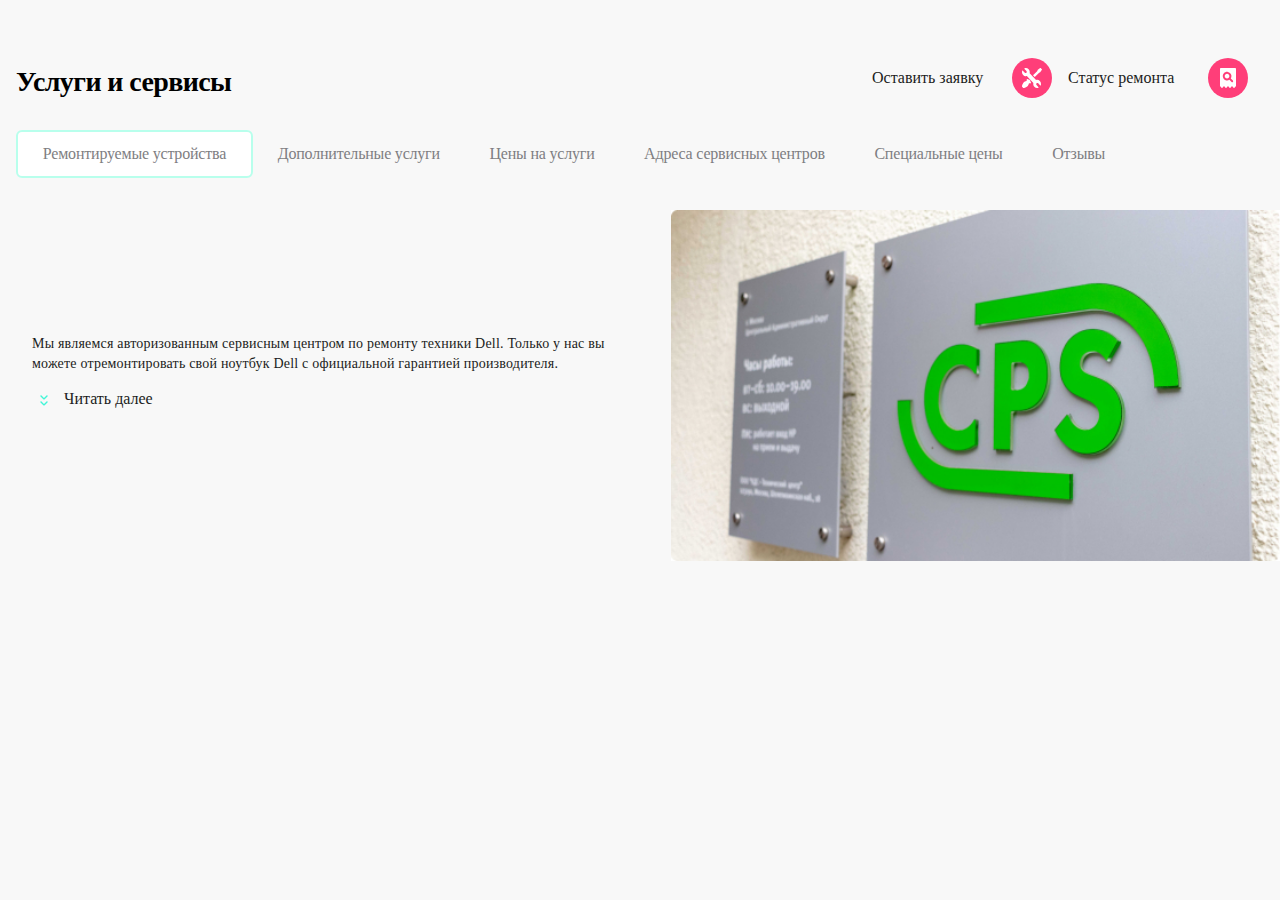
==== index.html @ 3a8fe631 "Add files via upload" ====
<!DOCTYPE html>
<html lang="ru">

  <head>
    <meta charset="UTF-8" />
    <meta http-equiv="X-UA-Compatible" content="IE=edge" />
    <meta name="viewport" content="width=device-width, initial-scale=1.0" />
    <link rel="stylesheet" href="css/style.css" />
    <title>Document</title>
  </head>

  <body>
    <!--Блок header-->
    <header class="header">
      <div class="menu-logo">
        <menu class="menu-logo__menu">
          <button class="menu-logo__button button"></button>
        </menu>
        <img class="logo__image" src="css/img/logo.svg">
      </div>
      <div class="right-part-header">
        <div class="call">
          <button class="call__button button--size-screen--medium button"></button>
        </div>
        <div class="chat">
          <button class="chat__button button--size-screen--medium button"></button>
        </div>
        <div class="profile">
          <button class="profile__button button--size-screen--medium button"></button>
        </div>
        <div class="repair header-repair">
          <button class="repair__button button"></button>
        </div>
        <div class="checkstatus">
          <button class="checkstatus__button button"></button>
        </div>
      </div>
    </header>

    <!--Блок main-->
    <main class="main">

      <div class="main-header">
        <h1 class="main-h1__h1">Услуги и сервисы</h1>

        <label class="main-header__label"
          for=".repair__button--size-screen--big">Оставить заявку</label>
        <div class="repair">

          <label><input type="button"
              class="repair__button button button--size-screen--big
              repair__button--size-screen--big">
          </div></label>

        <label class="main-header__label"
          for=".checkstatus__button--size-screen--big">Статус ремонта</label>
        <div class="checkstatus">

          <label><input type="button"
              class="checkstatus__button button button--size-screen--big
              checkstatus__button--size-screen--big"></label>
        </div>
      </div>

      <div class="slide-menu">

        <button class="slide-menu__button slide-menu__button_active button">
          Ремонтируемые устройства
        </button>
        <button class="slide-menu__button button">Дополнительные услуги</button>
        <button class="slide-menu__button button">Цены на услуги</button>
        <button class="slide-menu__button button">
          Адреса сервисных центров
        </button>
        <button class="slide-menu__button button">Специальные цены</button>
        <button class="slide-menu__button button">Отзывы</button>

      </div>
      <div class="content">
        <div class="content-all-text">
          <p class="content__text">
            Мы являемся авторизованным сервисным центром по ремонту техники
            Dell. Только у нас вы можете отремонтировать свой ноутбук Dell с
            официальной гарантией производителя.
          </p>
          <div class="content-details">
            <details>
              <summary class="content-details__summary">
                <svg class="content-details__marker" width="24" height="24"
                  viewBox="0 0 24 24" fill="none"
                  xmlns="http://www.w3.org/2000/svg">
                  <path fill-rule="evenodd" clip-rule="evenodd"
                    d="M14.5001 7.50008L12.0001 10.0001L9.50008 7.50008C9.22393
                    7.22393 8.77622 7.22393 8.50008 7.50008C8.22393 7.77622
                    8.22393 8.22393 8.50008 8.50008L11.293 11.293C11.6835
                    11.6835 12.3167 11.6835 12.7072 11.293L15.5001
                    8.50008C15.7762 8.22393 15.7762 7.77622 15.5001
                    7.50008C15.2239 7.22393 14.7762 7.22393 14.5001
                    7.50008ZM14.5001 13.5001L12.0001 16.0001L9.50008
                    13.5001C9.22393 13.2239 8.77622 13.2239 8.50008
                    13.5001C8.22393 13.7762 8.22393 14.2239 8.50008
                    14.5001L11.293 17.293C11.6835 17.6835 12.3167 17.6835
                    12.7072 17.293L15.5001 14.5001C15.7762 14.2239 15.7762
                    13.7762 15.5001 13.5001C15.2239 13.2239 14.7762 13.2239
                    14.5001 13.5001Z"
                    fill="#41F6D7" />
                  </svg>Читать далее</summary>
                <p class="content__text content__text-read-more">
                  Мы успешно работаем с 1992 года и заслужили репутацию
                  надежного
                  партнера, что подтверждает большое количество постоянных
                  клиентов.
                  Мы гордимся тем, что к нам обращаются по рекомендациям и, в
                  свою
                  очередь, советуют нас родным и близким.
                </p>
              </details>
            </div>
          </div>
          <div class="content-image">
            <img class="content-image__image" src="css/img/first-block-image.jpg"
              srcset="css/img/first-block-image-big.jpg 1119w"
              alt="Табличка с логотипом">

          </div>
        </main>

      </body>

    </html>
---- css/style.css ----
* {
  margin: 0;
  padding: 0;
  background-color: #f8f8f8;
}

@font-face {
  font-family: "TT Lakes";
  src: url("TTLakes-Regular.eot");
  src: local("TT Lakes Regular"), local("TTLakes-Regular"),
    url("TTLakes-Regular.eot?#iefix") format("embedded-opentype"),
    url("TTLakes-Regular.woff") format("woff"),
    url("TTLakes-Regular.ttf") format("truetype");
  font-weight: normal;
  font-style: normal;
}

@font-face {
  font-family: "TT Lakes";
  src: url("TTLakes-Medium.eot");
  src: local("TT Lakes Medium"), local("TTLakes-Medium"),
    url("TTLakes-Medium.eot?#iefix") format("embedded-opentype"),
    url("TTLakes-Medium.woff") format("woff"),
    url("TTLakes-Medium.ttf") format("truetype");
  font-weight: 500;
  font-style: normal;
}

@font-face {
  font-family: "TT Lakes";
  src: url("TTLakes-Bold.eot");
  src: local("TT Lakes Bold"), local("TTLakes-Bold"),
    url("TTLakes-Bold.eot?#iefix") format("embedded-opentype"),
    url("TTLakes-Bold.woff") format("woff"),
    url("TTLakes-Bold.ttf") format("truetype");
  font-weight: bold;
  font-style: normal;
}

.body {
  font-family: "TTLakes";
  font-size: 1rem;
}

.header {
  display: flex;
  flex-direction: row;
  align-items: center;
  position: relative;
  height: 88px;
  width: 100%;
  justify-content: space-between;
  flex-wrap: wrap;
  background-color: white;
  background-size: cover;
}

.menu-logo {
  display: flex;
  flex-direction: row;
  align-items: center;
  background-color: inherit;
}

.right-part-header {
  background-color: inherit;
}

.menu-logo>* {
  background-color: inherit;
}

.right-part-header>* {
  background-color: inherit;
}

.button {
  border-style: none;
  background-color: white;
}

.right-part-header {
  display: flex;
  flex-direction: row;
  align-items: center;
}

.logo__image {
  margin-left: 5vw;
  background-color: inherit;
}

.menu-logo__button {
  background-image: url("img/burger.svg");
  width: 40px;
  height: 40px;
  margin-left: 5vw;
  background-color: inherit;
}

.repair__button {
  background-image: url("img/repair.svg");
  width: 40px;
  height: 40px;
  margin-right: 16px;
  background-color: inherit;
}

.checkstatus__button {
  background-image: url("img/checkstatus.svg");
  width: 40px;
  height: 40px;
  margin-right: 2.5vw;
  background-color: inherit;
}

.call__button {
  background-image: url("img/call.svg");
  width: 40px;
  height: 40px;
  margin-right: 2.5vw;
  background-color: inherit;
}

.chat__button {
  background-image: url("img/chat.svg");
  width: 40px;
  height: 40px;
  margin-right: 2.5vw;
  background-color: inherit;
}

.profile__button {
  background-image: url("img/profile.svg");
  width: 40px;
  height: 40px;
  margin-right: 5vw;
  background-color: inherit;
}

.header::before {
  content: "";
  background: #eaeaea;

  top: 28px;
  bottom: 28px;
  width: 2px;
  height: 32px;
  display: block;
  position: absolute;
}

.header::after {
  content: "";
  background: #d9fff5;
  left: 0;
  right: 0;
  top: 87px;
  bottom: 0px;
  width: 100%;
  height: 1px;
  display: block;
  position: absolute;
}

.main {
  display: flex;
  flex-direction: column;
  width: 100%;
  position: relative;
  flex-wrap: wrap;
}

.main-header {
  width: 100%;
  display: flex;
  flex-direction: row;
  align-items: center;
}

.main-h1__h1 {
  font-family: "TTLakes";
  font-size: 1.75rem;
  font-weight: bold;
  letter-spacing: -0.6px;
  margin: 24px 16px 16px 16px;
  width: 100%;
}

.slide-menu {
  display: flex;
  flex-direction: row;
  align-items: center;
  flex-wrap: wrap;
  white-space: nowrap;
  width: 100%-16px;
  padding: 16px;
  position: relative;
}

.slide-menu__button {
  font-family: "TTLakes";
  font-weight: 500;
  font-size: 1rem;
  letter-spacing: -0.2px;
  color: #7e7e82;
  padding: 0.8rem 1.55rem 0.8rem 1.55rem;
  background-color: #f8f8f8;
  min-width: 100px;
}

.slide-menu__button_active {
  border-style: solid;
  border-color: #b8ffec;
  background-color: white;
  border-width: 2px;
  border-radius: 6px;
}

.content {
  position: relative;
  display: flex;
  flex-direction: row;
  width: 100%;
}

.content__text {
  font-family: "TTLakes";
  font-weight: normal;
  font-size: 14px;
  padding: 16px;
  padding-top: 0px;
  color: #1b1c21;
  letter-spacing: 0.2px;
  justify-content: space-between;
  line-height: 20px;
}

.content-image {
  padding-top: 16px;
}

.content-details__summary::marker {
  display: none;
}

.content-details__summary:first-of-type {
  display: block;
}

.content-details__summary {
  font-family: "TTLakes";
  color: #1b1c21;
  font-weight: 500;
  padding-left: 48px;
  font-size: 1rem;
  padding-bottom: 16px;
  cursor: default;

  position: relative;
}

.content-details__marker {
  position: absolute;
  left: 16px;
  top: -2px;
}

.main-h1::before {
  content: url("img/highlight.svg");
  position: absolute;
  top: 20px;
}

.content-all-text {
  max-width: 100%;
  padding: 16px;
  align-self: center;
}

.repair {
  position: relative;
}

.button--size-screen--big {
  display: none;
}

.main-header__label {
  min-width: 140px;
  font-family: "TTLakes";
  color: #1b1c21;
  font-weight: 500;
  font-size: 1rem;
  cursor: default;
  align-content: space-between;
  position: relative;
}

@media (min-width: 280px) and (max-width: 768px) {
  label {
    display: none;
  }

  .content-image__image {
    width: 100%;
  }

  .header::before {
    left: 59vw;
  }

  .slide-menu {
    width: 100%;
    height: 40px;
    overflow-x: scroll;
    overflow-y: hidden;
    text-overflow: clip;
  }

  .content {
    flex-direction: column;
  }

  .content-all-text {
    max-width: 100%;

    align-self: center;
  }

  .button--size-screen--medium {
    display: none;
  }
}

@media (min-width: 767px) and (max-width: 1119px) {
  .header::before {
    left: calc(56px + 6vw);
  }

  .header-repair::before {
    content: "";
    background: #eaeaea;
    top: 4px;
    bottom: 4px;
    width: 2px;
    height: 32px;
    right: calc(56px + 2.5vw);
    display: block;
    position: absolute;
  }

  .main-header__label {
    display: none;
  }

  .content-image__image {
    max-width: 532px;
    margin-right: 5vw;
  }

  .slide-menu {
    width: 100%;
    height: 40px;
    max-width: 1119px;
    overflow-x: scroll;
    overflow-y: hidden;
    text-overflow: clip;
  }
}

@media (min-width: 1120px) {
  .header {
    display: none;
  }

  .main {
    margin-top: 42px;
  }

  .button--size-screen--big {
    display: block !important;
  }
}
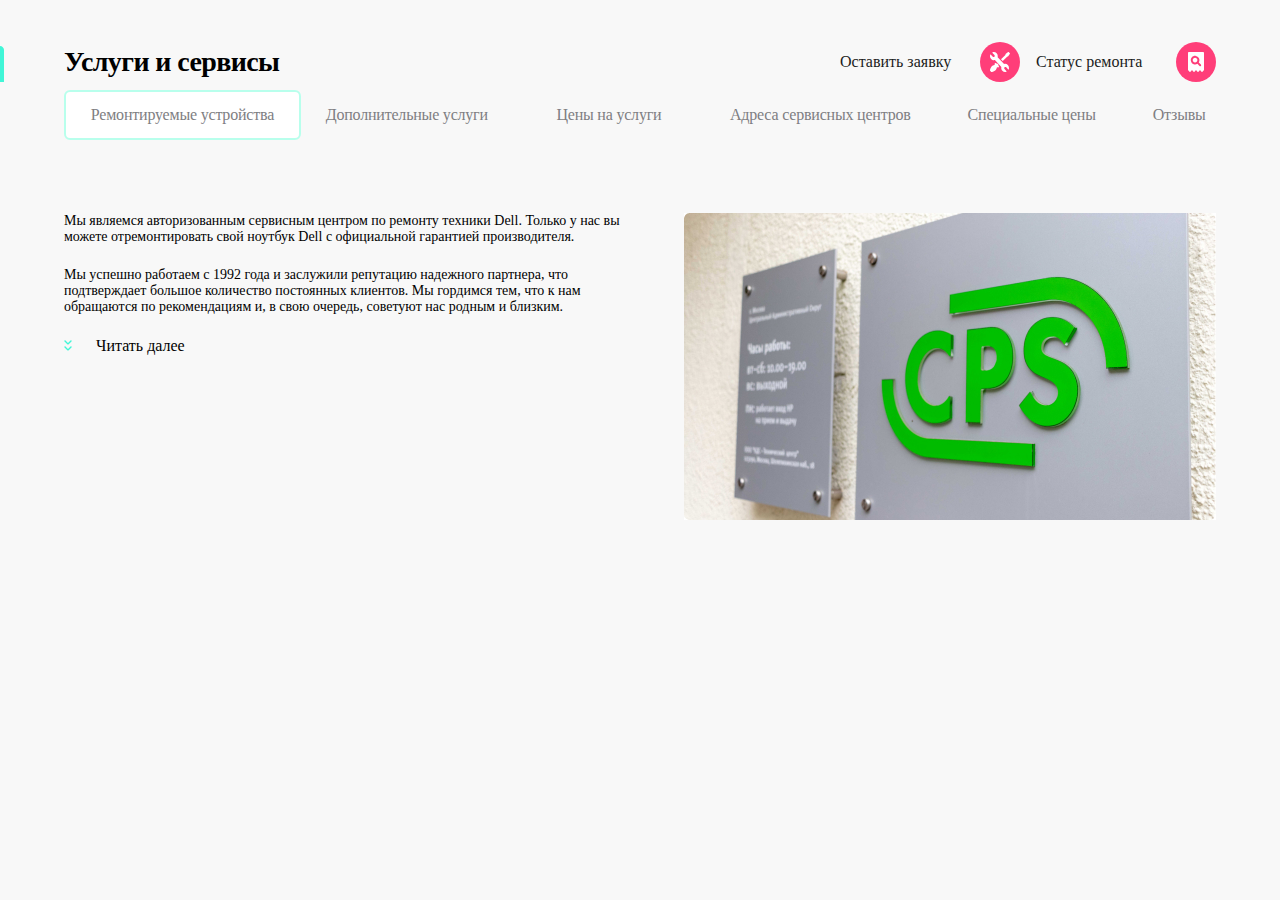
==== commit e9c9a394: "changed" ====
--- a/index.html
+++ b/index.html
@@ -1,6 +1,5 @@
 <!DOCTYPE html>
 <html lang="ru">
-
   <head>
     <meta charset="UTF-8" />
     <meta http-equiv="X-UA-Compatible" content="IE=edge" />
@@ -16,17 +15,23 @@
         <menu class="menu-logo__menu">
           <button class="menu-logo__button button"></button>
         </menu>
-        <img class="logo__image" src="css/img/logo.svg">
+        <img class="logo__image" src="css/img/logo.svg" />
       </div>
       <div class="right-part-header">
         <div class="call">
-          <button class="call__button button--size-screen--medium button"></button>
+          <button
+            class="call__button button--size-screen--medium button"
+          ></button>
         </div>
         <div class="chat">
-          <button class="chat__button button--size-screen--medium button"></button>
+          <button
+            class="chat__button button--size-screen--medium button"
+          ></button>
         </div>
         <div class="profile">
-          <button class="profile__button button--size-screen--medium button"></button>
+          <button
+            class="profile__button button--size-screen--medium button"
+          ></button>
         </div>
         <div class="repair header-repair">
           <button class="repair__button button"></button>
@@ -39,31 +44,38 @@
 
     <!--Блок main-->
     <main class="main">
-
       <div class="main-header">
         <h1 class="main-h1__h1">Услуги и сервисы</h1>
 
-        <label class="main-header__label"
-          for=".repair__button--size-screen--big">Оставить заявку</label>
+        <label
+          class="main-header__label"
+          for=".repair__button--size-screen--big"
+          >Оставить заявку</label
+        >
         <div class="repair">
+          <label
+            ><input
+              type="button"
+              class="repair__button button button--size-screen--big repair__button--size-screen--big"
+            />
+          </label>
+        </div>
 
-          <label><input type="button"
-              class="repair__button button button--size-screen--big
-              repair__button--size-screen--big">
-          </div></label>
-
-        <label class="main-header__label"
-          for=".checkstatus__button--size-screen--big">Статус ремонта</label>
+        <label
+          class="main-header__label"
+          for=".checkstatus__button--size-screen--big"
+          >Статус ремонта</label
+        >
         <div class="checkstatus">
-
-          <label><input type="button"
-              class="checkstatus__button button button--size-screen--big
-              checkstatus__button--size-screen--big"></label>
+          <label
+            ><input
+              type="button"
+              class="checkstatus__button button button--size-screen--big checkstatus__button--size-screen--big"
+          /></label>
         </div>
       </div>
-
+      
       <div class="slide-menu">
-
         <button class="slide-menu__button slide-menu__button_active button">
           Ремонтируемые устройства
         </button>
@@ -74,57 +86,37 @@
         </button>
         <button class="slide-menu__button button">Специальные цены</button>
         <button class="slide-menu__button button">Отзывы</button>
-
       </div>
       <div class="content">
-        <div class="content-all-text">
-          <p class="content__text">
+        <div class="content-text">
+          <p class="content-text__text">
             Мы являемся авторизованным сервисным центром по ремонту техники
             Dell. Только у нас вы можете отремонтировать свой ноутбук Dell с
             официальной гарантией производителя.
           </p>
-          <div class="content-details">
-            <details>
-              <summary class="content-details__summary">
-                <svg class="content-details__marker" width="24" height="24"
-                  viewBox="0 0 24 24" fill="none"
-                  xmlns="http://www.w3.org/2000/svg">
-                  <path fill-rule="evenodd" clip-rule="evenodd"
-                    d="M14.5001 7.50008L12.0001 10.0001L9.50008 7.50008C9.22393
-                    7.22393 8.77622 7.22393 8.50008 7.50008C8.22393 7.77622
-                    8.22393 8.22393 8.50008 8.50008L11.293 11.293C11.6835
-                    11.6835 12.3167 11.6835 12.7072 11.293L15.5001
-                    8.50008C15.7762 8.22393 15.7762 7.77622 15.5001
-                    7.50008C15.2239 7.22393 14.7762 7.22393 14.5001
-                    7.50008ZM14.5001 13.5001L12.0001 16.0001L9.50008
-                    13.5001C9.22393 13.2239 8.77622 13.2239 8.50008
-                    13.5001C8.22393 13.7762 8.22393 14.2239 8.50008
-                    14.5001L11.293 17.293C11.6835 17.6835 12.3167 17.6835
-                    12.7072 17.293L15.5001 14.5001C15.7762 14.2239 15.7762
-                    13.7762 15.5001 13.5001C15.2239 13.2239 14.7762 13.2239
-                    14.5001 13.5001Z"
-                    fill="#41F6D7" />
-                  </svg>Читать далее</summary>
-                <p class="content__text content__text-read-more">
-                  Мы успешно работаем с 1992 года и заслужили репутацию
-                  надежного
-                  партнера, что подтверждает большое количество постоянных
-                  клиентов.
-                  Мы гордимся тем, что к нам обращаются по рекомендациям и, в
-                  свою
-                  очередь, советуют нас родным и близким.
-                </p>
-              </details>
-            </div>
+          <p class="content-text__text">
+            <span class="content-text__text--size-screen--medium"
+              >Мы успешно работаем с 1992 года и заслужили репутацию надежного
+              партнера</span
+            ><span class="content__text--size-screen--big"
+              >, что подтверждает большое количество постоянных клиентов. Мы
+              гордимся тем, что к нам обращаются по рекомендациям и, в свою
+              очередь, советуют нас родным и близким.
+            </span>
+          </p>
+          <div class="read-more">
+            <button class="read-more__button button">Читать далее</button>
           </div>
-          <div class="content-image">
-            <img class="content-image__image" src="css/img/first-block-image.jpg"
-              srcset="css/img/first-block-image-big.jpg 1119w"
-              alt="Табличка с логотипом">
-
-          </div>
-        </main>
-
-      </body>
-
-    </html>+        </div>
+        <div class="content-image">
+          <img
+            class="content-image__image"
+            src="css/img/first-block-image.jpg"
+            srcset="css/img/first-block-image-big.jpg 1119w"
+            alt="Табличка с логотипом"
+          />
+        </div>
+      </div>
+    </main>
+  </body>
+</html>
--- a/css/style.css
+++ b/css/style.css
@@ -110,7 +110,7 @@
   background-image: url("img/checkstatus.svg");
   width: 40px;
   height: 40px;
-  margin-right: 2.5vw;
+  margin-right: 5vw;
   background-color: inherit;
 }
 
@@ -183,19 +183,22 @@
   font-size: 1.75rem;
   font-weight: bold;
   letter-spacing: -0.6px;
-  margin: 24px 16px 16px 16px;
+  margin-top: 5vw;
+  margin-left: 5vw;
   width: 100%;
 }
 
 .slide-menu {
   display: flex;
   flex-direction: row;
-  align-items: center;
-  flex-wrap: wrap;
+  flex-wrap: nowrap;
   white-space: nowrap;
-  width: 100%-16px;
-  padding: 16px;
-  position: relative;
+  width: 100%;
+  padding: 5vw;
+  position: relative;
+  width: 1060px;
+  height: 40px;
+
 }
 
 .slide-menu__button {
@@ -204,9 +207,9 @@
   font-size: 1rem;
   letter-spacing: -0.2px;
   color: #7e7e82;
-  padding: 0.8rem 1.55rem 0.8rem 1.55rem;
+  padding: 0 1.55rem 0 1.55rem;
   background-color: #f8f8f8;
-  min-width: 100px;
+
 }
 
 .slide-menu__button_active {
@@ -232,13 +235,11 @@
   padding-top: 0px;
   color: #1b1c21;
   letter-spacing: 0.2px;
-  justify-content: space-between;
+  justify-content: flex-start;
   line-height: 20px;
 }
 
-.content-image {
-  padding-top: 16px;
-}
+
 
 .content-details__summary::marker {
   display: none;
@@ -266,17 +267,15 @@
   top: -2px;
 }
 
-.main-h1::before {
+.main-h1__h1::before {
   content: url("img/highlight.svg");
   position: absolute;
-  top: 20px;
-}
-
-.content-all-text {
-  max-width: 100%;
-  padding: 16px;
-  align-self: center;
-}
+  left: 0;
+
+
+}
+
+
 
 .repair {
   position: relative;
@@ -297,7 +296,52 @@
   position: relative;
 }
 
+.read-more__button::before {
+  content: url("img/icon.svg");
+  position: absolute;
+  left: 5vw;
+
+}
+
+.read-more {
+  position: relative;
+}
+
+.read-more__button {
+  position: relative;
+  font-weight: 500;
+  padding: 0 0 5vw 7.5vw;
+  font-family: "TTLikes";
+  font-size: 1rem;
+  background-color: #f8f8f8;
+}
+
+.content-text__text {
+  max-width: 100%;
+  padding: 0 3.2vw 1.7vw 5vw;
+  align-self: center;
+  font-size: 14px;
+}
+
+.content-text {
+  position: relative;
+  display: flex;
+  flex-direction: column;
+  justify-content: flex-start;
+}
+
+
+
 @media (min-width: 280px) and (max-width: 768px) {
+  .content-text__text--size-screen--medium {
+    display: none;
+
+  }
+
+  .content__text--size-screen--big {
+    display: none;
+  }
+
   label {
     display: none;
   }
@@ -311,29 +355,36 @@
   }
 
   .slide-menu {
-    width: 100%;
+    width: calc(100% - 10vw);
     height: 40px;
-    overflow-x: scroll;
-    overflow-y: hidden;
-    text-overflow: clip;
+    flex-wrap: nowrap;
+    overflow: hidden;
   }
 
   .content {
     flex-direction: column;
-  }
-
-  .content-all-text {
-    max-width: 100%;
-
-    align-self: center;
+
+  }
+
+  .slide-menu__button {
+    width: auto;
+    min-width: 240px;
   }
 
   .button--size-screen--medium {
     display: none;
   }
+
+  .read-more__button {
+    padding-left: 10vw;
+  }
 }
 
 @media (min-width: 767px) and (max-width: 1119px) {
+  .content__text--size-screen--big {
+    display: none;
+  }
+
   .header::before {
     left: calc(56px + 6vw);
   }
@@ -360,13 +411,12 @@
   }
 
   .slide-menu {
-    width: 100%;
+    width: calc(100% - 10vw);
     height: 40px;
-    max-width: 1119px;
-    overflow-x: scroll;
-    overflow-y: hidden;
-    text-overflow: clip;
-  }
+    flex-wrap: nowrap;
+    overflow: hidden;
+  }
+
 }
 
 @media (min-width: 1120px) {
@@ -379,6 +429,36 @@
   }
 
   .button--size-screen--big {
-    display: block !important;
+    display: block;
+  }
+
+  .content-image__image {
+    max-width: 532px;
+    margin-right: 5vw;
+  }
+
+  .slide-menu {
+    display: flex;
+    width: 94%;
+    flex-wrap: wrap;
+    padding-top: 8px;
+  }
+
+  .content-text, .content-image {
+    padding-top: 1.5vw;
+  }
+
+  .main-h1__h1 {
+    margin-top: 0;
+  }
+
+  .slide-menu__button {
+    padding-top: 14px;
+    padding-bottom: 14px;
+    min-width: 16%;
+  }
+
+  .slide-menu__button:last-child {
+    min-width: 50px;
   }
 }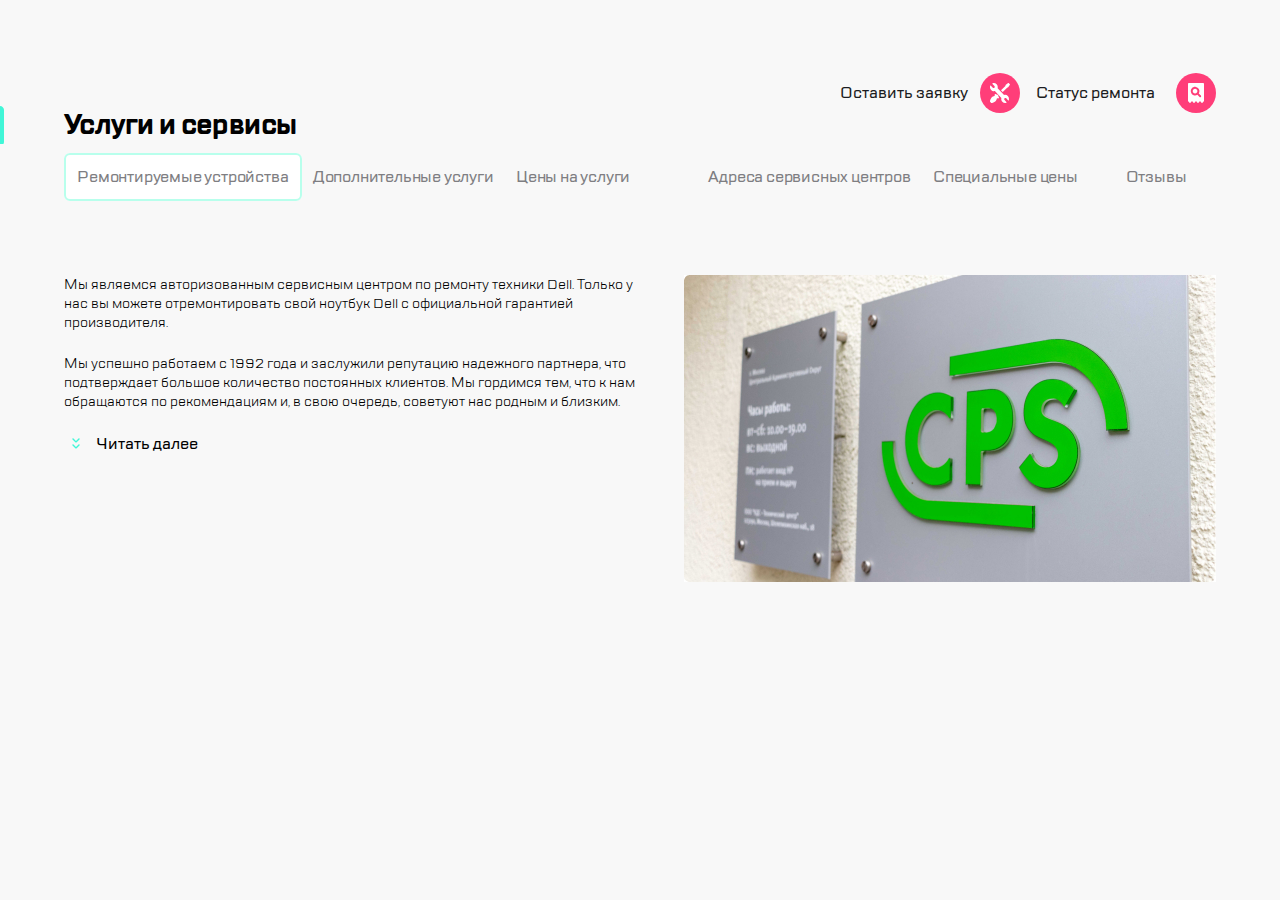
==== commit f8c2b6ed: "Отредактировала 1.3 и 1.4" ====
--- a/index.html
+++ b/index.html
@@ -12,32 +12,34 @@
     <!--Блок header-->
     <header class="header">
       <div class="menu-logo">
-        <menu class="menu-logo__menu">
-          <button class="menu-logo__button button"></button>
+        <menu class="menu">
+          <button class="menu__button button button--menu"></button>
         </menu>
-        <img class="logo__image" src="css/img/logo.svg" />
+        <img class="logo" src="css/img/logo.svg" />
       </div>
       <div class="right-part-header">
         <div class="call">
           <button
-            class="call__button button--size-screen--medium button"
+            class="call__button button button--call button--size-screen--medium"
           ></button>
         </div>
         <div class="chat">
           <button
-            class="chat__button button--size-screen--medium button"
+            class="chat__button button button--chat button--size-screen--medium"
           ></button>
         </div>
         <div class="profile">
           <button
-            class="profile__button button--size-screen--medium button"
+            class="profile__button button button--size-screen--medium button--profile"
           ></button>
         </div>
         <div class="repair header-repair">
-          <button class="repair__button button"></button>
+          <button class="repair__button button button--repair"></button>
         </div>
         <div class="checkstatus">
-          <button class="checkstatus__button button"></button>
+          <button
+            class="checkstatus__button button button--checkstatus"
+          ></button>
         </div>
       </div>
     </header>
@@ -45,7 +47,7 @@
     <!--Блок main-->
     <main class="main">
       <div class="main-header">
-        <h1 class="main-h1__h1">Услуги и сервисы</h1>
+        <h1 class="main-header__h1">Услуги и сервисы</h1>
 
         <label
           class="main-header__label"
@@ -56,7 +58,7 @@
           <label
             ><input
               type="button"
-              class="repair__button button button--size-screen--big repair__button--size-screen--big"
+              class="repair__button button--repair button button--size-screen--big repair__button--size-screen--big"
             />
           </label>
         </div>
@@ -70,23 +72,34 @@
           <label
             ><input
               type="button"
-              class="checkstatus__button button button--size-screen--big checkstatus__button--size-screen--big"
+              class="checkstatus__button button button--checkstatus button--size-screen--big checkstatus__button--size-screen--big"
           /></label>
         </div>
       </div>
-      
-      <div class="slide-menu">
-        <button class="slide-menu__button slide-menu__button_active button">
-          Ремонтируемые устройства
-        </button>
-        <button class="slide-menu__button button">Дополнительные услуги</button>
-        <button class="slide-menu__button button">Цены на услуги</button>
-        <button class="slide-menu__button button">
-          Адреса сервисных центров
-        </button>
-        <button class="slide-menu__button button">Специальные цены</button>
-        <button class="slide-menu__button button">Отзывы</button>
-      </div>
+      <!--Навигация-->
+      <nav>
+        <ul class="slide-menu">
+          <li class="slide-menu__button slide-menu__button--active button">
+            <a href="#">Ремонтируемые устройства</a>
+          </li>
+          <li class="slide-menu__button button">
+            <a href="#">Дополнительные услуги</a>
+          </li>
+          <li class="slide-menu__button button">
+            <a href="#">Цены на услуги</a>
+          </li>
+          <li class="slide-menu__button button">
+            <a href="#"> Адреса сервисных центров</a>
+          </li>
+          <li class="slide-menu__button button">
+            <a href="#">Специальные цены</a>
+          </li>
+          <li class="slide-menu__button button">
+            <a href="#">Отзывы</a>
+          </li>
+        </ul>
+      </nav>
+
       <div class="content">
         <div class="content-text">
           <p class="content-text__text">
--- a/css/style.css
+++ b/css/style.css
@@ -1,464 +1,417 @@
-* {
-  margin: 0;
-  padding: 0;
-  background-color: #f8f8f8;
-}
-
-@font-face {
-  font-family: "TT Lakes";
-  src: url("TTLakes-Regular.eot");
-  src: local("TT Lakes Regular"), local("TTLakes-Regular"),
-    url("TTLakes-Regular.eot?#iefix") format("embedded-opentype"),
-    url("TTLakes-Regular.woff") format("woff"),
-    url("TTLakes-Regular.ttf") format("truetype");
-  font-weight: normal;
-  font-style: normal;
-}
-
-@font-face {
-  font-family: "TT Lakes";
-  src: url("TTLakes-Medium.eot");
-  src: local("TT Lakes Medium"), local("TTLakes-Medium"),
-    url("TTLakes-Medium.eot?#iefix") format("embedded-opentype"),
-    url("TTLakes-Medium.woff") format("woff"),
-    url("TTLakes-Medium.ttf") format("truetype");
-  font-weight: 500;
-  font-style: normal;
-}
-
-@font-face {
-  font-family: "TT Lakes";
-  src: url("TTLakes-Bold.eot");
-  src: local("TT Lakes Bold"), local("TTLakes-Bold"),
-    url("TTLakes-Bold.eot?#iefix") format("embedded-opentype"),
-    url("TTLakes-Bold.woff") format("woff"),
-    url("TTLakes-Bold.ttf") format("truetype");
-  font-weight: bold;
-  font-style: normal;
-}
-
-.body {
-  font-family: "TTLakes";
-  font-size: 1rem;
-}
-
-.header {
-  display: flex;
-  flex-direction: row;
-  align-items: center;
-  position: relative;
-  height: 88px;
-  width: 100%;
-  justify-content: space-between;
-  flex-wrap: wrap;
-  background-color: white;
-  background-size: cover;
-}
-
-.menu-logo {
-  display: flex;
-  flex-direction: row;
-  align-items: center;
-  background-color: inherit;
-}
-
-.right-part-header {
-  background-color: inherit;
-}
-
-.menu-logo>* {
-  background-color: inherit;
-}
-
-.right-part-header>* {
-  background-color: inherit;
-}
-
-.button {
-  border-style: none;
-  background-color: white;
-}
-
-.right-part-header {
-  display: flex;
-  flex-direction: row;
-  align-items: center;
-}
-
-.logo__image {
-  margin-left: 5vw;
-  background-color: inherit;
-}
-
-.menu-logo__button {
-  background-image: url("img/burger.svg");
-  width: 40px;
-  height: 40px;
-  margin-left: 5vw;
-  background-color: inherit;
-}
-
-.repair__button {
-  background-image: url("img/repair.svg");
-  width: 40px;
-  height: 40px;
-  margin-right: 16px;
-  background-color: inherit;
-}
-
-.checkstatus__button {
-  background-image: url("img/checkstatus.svg");
-  width: 40px;
-  height: 40px;
-  margin-right: 5vw;
-  background-color: inherit;
-}
-
-.call__button {
-  background-image: url("img/call.svg");
-  width: 40px;
-  height: 40px;
-  margin-right: 2.5vw;
-  background-color: inherit;
-}
-
-.chat__button {
-  background-image: url("img/chat.svg");
-  width: 40px;
-  height: 40px;
-  margin-right: 2.5vw;
-  background-color: inherit;
-}
-
-.profile__button {
-  background-image: url("img/profile.svg");
-  width: 40px;
-  height: 40px;
-  margin-right: 5vw;
-  background-color: inherit;
-}
-
-.header::before {
-  content: "";
-  background: #eaeaea;
-
-  top: 28px;
-  bottom: 28px;
-  width: 2px;
-  height: 32px;
-  display: block;
-  position: absolute;
-}
-
-.header::after {
-  content: "";
-  background: #d9fff5;
-  left: 0;
-  right: 0;
-  top: 87px;
-  bottom: 0px;
-  width: 100%;
-  height: 1px;
-  display: block;
-  position: absolute;
-}
-
-.main {
-  display: flex;
-  flex-direction: column;
-  width: 100%;
-  position: relative;
-  flex-wrap: wrap;
-}
-
-.main-header {
-  width: 100%;
-  display: flex;
-  flex-direction: row;
-  align-items: center;
-}
-
-.main-h1__h1 {
-  font-family: "TTLakes";
-  font-size: 1.75rem;
-  font-weight: bold;
-  letter-spacing: -0.6px;
-  margin-top: 5vw;
-  margin-left: 5vw;
-  width: 100%;
-}
-
-.slide-menu {
-  display: flex;
-  flex-direction: row;
-  flex-wrap: nowrap;
-  white-space: nowrap;
-  width: 100%;
-  padding: 5vw;
-  position: relative;
-  width: 1060px;
-  height: 40px;
-
-}
-
-.slide-menu__button {
-  font-family: "TTLakes";
-  font-weight: 500;
-  font-size: 1rem;
-  letter-spacing: -0.2px;
-  color: #7e7e82;
-  padding: 0 1.55rem 0 1.55rem;
-  background-color: #f8f8f8;
-
-}
-
-.slide-menu__button_active {
-  border-style: solid;
-  border-color: #b8ffec;
-  background-color: white;
-  border-width: 2px;
-  border-radius: 6px;
-}
-
-.content {
-  position: relative;
-  display: flex;
-  flex-direction: row;
-  width: 100%;
-}
-
-.content__text {
-  font-family: "TTLakes";
-  font-weight: normal;
-  font-size: 14px;
-  padding: 16px;
-  padding-top: 0px;
-  color: #1b1c21;
-  letter-spacing: 0.2px;
-  justify-content: flex-start;
-  line-height: 20px;
-}
-
-
-
-.content-details__summary::marker {
-  display: none;
-}
-
-.content-details__summary:first-of-type {
-  display: block;
-}
-
-.content-details__summary {
-  font-family: "TTLakes";
-  color: #1b1c21;
-  font-weight: 500;
-  padding-left: 48px;
-  font-size: 1rem;
-  padding-bottom: 16px;
-  cursor: default;
-
-  position: relative;
-}
-
-.content-details__marker {
-  position: absolute;
-  left: 16px;
-  top: -2px;
-}
-
-.main-h1__h1::before {
-  content: url("img/highlight.svg");
-  position: absolute;
-  left: 0;
-
-
-}
-
-
-
-.repair {
-  position: relative;
-}
-
-.button--size-screen--big {
-  display: none;
-}
-
-.main-header__label {
-  min-width: 140px;
-  font-family: "TTLakes";
-  color: #1b1c21;
-  font-weight: 500;
-  font-size: 1rem;
-  cursor: default;
-  align-content: space-between;
-  position: relative;
-}
-
-.read-more__button::before {
-  content: url("img/icon.svg");
-  position: absolute;
-  left: 5vw;
-
-}
-
-.read-more {
-  position: relative;
-}
-
-.read-more__button {
-  position: relative;
-  font-weight: 500;
-  padding: 0 0 5vw 7.5vw;
-  font-family: "TTLikes";
-  font-size: 1rem;
-  background-color: #f8f8f8;
-}
-
-.content-text__text {
-  max-width: 100%;
-  padding: 0 3.2vw 1.7vw 5vw;
-  align-self: center;
-  font-size: 14px;
-}
-
-.content-text {
-  position: relative;
-  display: flex;
-  flex-direction: column;
-  justify-content: flex-start;
-}
-
-
-
-@media (min-width: 280px) and (max-width: 768px) {
-  .content-text__text--size-screen--medium {
-    display: none;
-
-  }
-
-  .content__text--size-screen--big {
-    display: none;
-  }
-
-  label {
-    display: none;
-  }
-
-  .content-image__image {
-    width: 100%;
-  }
-
-  .header::before {
-    left: 59vw;
-  }
-
-  .slide-menu {
-    width: calc(100% - 10vw);
-    height: 40px;
-    flex-wrap: nowrap;
-    overflow: hidden;
-  }
-
-  .content {
-    flex-direction: column;
-
-  }
-
-  .slide-menu__button {
-    width: auto;
-    min-width: 240px;
-  }
-
-  .button--size-screen--medium {
-    display: none;
-  }
-
-  .read-more__button {
-    padding-left: 10vw;
-  }
-}
-
-@media (min-width: 767px) and (max-width: 1119px) {
-  .content__text--size-screen--big {
-    display: none;
-  }
-
-  .header::before {
-    left: calc(56px + 6vw);
-  }
-
-  .header-repair::before {
-    content: "";
-    background: #eaeaea;
-    top: 4px;
-    bottom: 4px;
-    width: 2px;
-    height: 32px;
-    right: calc(56px + 2.5vw);
-    display: block;
-    position: absolute;
-  }
-
-  .main-header__label {
-    display: none;
-  }
-
-  .content-image__image {
-    max-width: 532px;
-    margin-right: 5vw;
-  }
-
-  .slide-menu {
-    width: calc(100% - 10vw);
-    height: 40px;
-    flex-wrap: nowrap;
-    overflow: hidden;
-  }
-
-}
-
-@media (min-width: 1120px) {
-  .header {
-    display: none;
-  }
-
-  .main {
-    margin-top: 42px;
-  }
-
-  .button--size-screen--big {
-    display: block;
-  }
-
-  .content-image__image {
-    max-width: 532px;
-    margin-right: 5vw;
-  }
-
-  .slide-menu {
-    display: flex;
-    width: 94%;
-    flex-wrap: wrap;
-    padding-top: 8px;
-  }
-
-  .content-text, .content-image {
-    padding-top: 1.5vw;
-  }
-
-  .main-h1__h1 {
-    margin-top: 0;
-  }
-
-  .slide-menu__button {
-    padding-top: 14px;
-    padding-bottom: 14px;
-    min-width: 16%;
-  }
-
-  .slide-menu__button:last-child {
-    min-width: 50px;
-  }
-}+* {
+  margin: 0;
+  padding: 0;
+  background-color: #f8f8f8;
+}
+
+@font-face {
+  font-family: "TT Lakes Regular";
+  src: url("TTLakes/TTLakes-Regular.eot");
+  src: local("TT Lakes Regular"), local("TTLakes-Regular"),
+    url("TTLakes/TTLakes-Regular.eot?#iefix") format("embedded-opentype"),
+    url("TTLakes/TTLakes-Regular.woff") format("woff"),
+    url("TTLakes/TTLakes-Regular.ttf") format("truetype");
+}
+@font-face {
+  font-family: "TT Lakes Medium";
+  src: url("TTLakes-Medium.eot");
+  src: local("TT Lakes Medium"), local("TTLakes-Medium"),
+    url("TTLakes/TTLakes-Medium.eot?#iefix") format("embedded-opentype"),
+    url("TTLakes/TTLakes-Medium.woff") format("woff"),
+    url("TTLakes/TTLakes-Medium.ttf") format("truetype");
+}
+
+@font-face {
+  font-family: "TT Lakes Bold";
+  src: local("TT Lakes Bold"), local("TTLakes-Bold"),
+    url("TTLakes/TTLakes-Bold.eot");
+  src: url("TTLakes/TTLakes-Bold.eot?#iefix") format("embedded-opentype"),
+    url("TTLakes/TTLakes-Bold.woff") format("woff"),
+    url("TTLakes/TTLakes-Bold.ttf") format("truetype");
+}
+.header {
+  display: flex;
+  flex-direction: row;
+  align-items: center;
+  position: relative;
+  height: 88px;
+  width: 100%;
+  justify-content: space-between;
+  flex-wrap: wrap;
+  background-color: white;
+  background-size: cover;
+}
+.menu-logo {
+  display: flex;
+  flex-direction: row;
+  align-items: center;
+  background-color: inherit;
+}
+.right-part-header {
+  background-color: inherit;
+}
+.menu-logo > * {
+  background-color: inherit;
+}
+.right-part-header > * {
+  background-color: inherit;
+}
+.button {
+  border-style: none;
+  background-color: white;
+}
+.right-part-header {
+  display: flex;
+  flex-direction: row;
+  align-items: center;
+}
+.logo {
+  margin-left: 5vw;
+  background-color: inherit;
+}
+.menu__button {
+  width: 40px;
+  height: 40px;
+  margin-left: 5vw;
+  background-color: inherit;
+}
+.button--menu {
+  background-image: url("img/burger.svg");
+}
+.repair__button {
+  width: 40px;
+  height: 40px;
+  margin-right: 16px;
+  background-color: inherit;
+}
+.button--repair {
+  background-image: url("img/repair.svg");
+}
+.checkstatus__button {
+  width: 40px;
+  height: 40px;
+  margin-right: 5vw;
+  background-color: inherit;
+}
+.button--checkstatus {
+  background-image: url("img/checkstatus.svg");
+}
+.call__button {
+  width: 40px;
+  height: 40px;
+  margin-right: 2.5vw;
+  background-color: inherit;
+}
+.button--call {
+  background-image: url("img/call.svg");
+}
+.chat__button {
+  width: 40px;
+  height: 40px;
+  margin-right: 2.5vw;
+  background-color: inherit;
+}
+.button--chat {
+  background-image: url("img/chat.svg");
+}
+.profile__button {
+  width: 40px;
+  height: 40px;
+  margin-right: 5vw;
+  background-color: inherit;
+}
+.button--profile {
+  background-image: url("img/profile.svg");
+}
+
+.header::before {
+  content: "";
+  background: #eaeaea;
+  top: 28px;
+  bottom: 28px;
+  width: 2px;
+  height: 32px;
+  display: block;
+  position: absolute;
+}
+
+.header::after {
+  content: "";
+  background: #d9fff5;
+  left: 0;
+  right: 0;
+  top: 87px;
+  bottom: 0px;
+  width: 100%;
+  height: 1px;
+  display: block;
+  position: absolute;
+}
+
+.main {
+  display: flex;
+  flex-direction: column;
+  width: 100%;
+  position: relative;
+  flex-wrap: wrap;
+}
+
+.main-header {
+  width: 100%;
+  display: flex;
+  flex-direction: row;
+  align-items: center;
+}
+
+.main-header__h1 {
+  font-family: "TT Lakes Bold";
+  font-size: 1.75rem;
+  font-weight: bold;
+  letter-spacing: -0.6px;
+  margin-top: 5vw;
+  margin-left: 5vw;
+  width: 100%;
+}
+
+.slide-menu {
+  display: flex;
+  flex-direction: row;
+  flex-wrap: nowrap;
+  white-space: nowrap;
+  width: 100%;
+  padding: 5vw;
+  position: relative;
+  width: 1060px;
+  height: 40px;
+}
+
+.slide-menu__button {
+  list-style: none;
+  background-color: #f8f8f8;
+}
+.slide-menu__button > a {
+  text-decoration: none;
+  background-color: #f8f8f8;
+  color: #7e7e82;
+  font-family: "TT Lakes Medium";
+  font-weight: 500;
+  font-size: 1rem;
+  letter-spacing: -0.2px;
+  padding: 0.7rem;
+}
+
+.slide-menu__button--active > a {
+  border-style: solid;
+  border-color: #b8ffec;
+  background-color: white;
+  border-width: 2px;
+  border-radius: 6px;
+}
+.slide-menu__button--active > a {
+  background-color: white;
+}
+.content {
+  position: relative;
+  display: flex;
+  flex-direction: row;
+  width: 100%;
+}
+
+.content__text {
+  font-family: "TTLakes-Medium";
+  font-size: 0.88rem;
+  padding: 16px;
+  padding-top: 0px;
+  color: #1b1c21;
+  letter-spacing: 0.2px;
+  justify-content: flex-start;
+  line-height: 20px;
+}
+
+.main-header__h1::before {
+  content: url("img/highlight.svg");
+  position: absolute;
+  left: 0;
+}
+.repair {
+  position: relative;
+}
+.button--size-screen--big {
+  display: none;
+}
+.main-header__label {
+  min-width: 140px;
+  font-family: "TT Lakes Medium";
+  color: #1b1c21;
+  font-weight: 500;
+  font-size: 1rem;
+  cursor: default;
+  align-content: space-between;
+  position: relative;
+}
+
+.read-more__button::before {
+  content: url("img/icon.svg");
+  position: absolute;
+  left: 4vw;
+  top: -2px;
+}
+
+.read-more {
+  position: relative;
+}
+
+.read-more__button {
+  position: relative;
+  font-family: "TT Lakes Medium";
+  font-weight: 500;
+  padding: 0 0 5vw 7.5vw;
+  font-size: 1rem;
+  background-color: #f8f8f8;
+}
+
+.content-text__text {
+  font-family: "TT Lakes Regular";
+  max-width: 100%;
+  padding: 0 3.2vw 1.7vw 5vw;
+  font-size: 0.88rem;
+}
+
+.content-text {
+  position: relative;
+  display: flex;
+  flex-direction: column;
+  justify-content: flex-start;
+}
+
+@media (min-width: 280px) and (max-width: 768px) {
+  .content-text__text--size-screen--medium {
+    display: none;
+  }
+
+  .content__text--size-screen--big {
+    display: none;
+  }
+
+  label {
+    display: none;
+  }
+
+  .content-image__image {
+    width: 100%;
+  }
+
+  .header::before {
+    left: 59vw;
+  }
+
+  .slide-menu {
+    width: calc(100% - 10vw);
+    height: 40px;
+    flex-wrap: nowrap;
+    overflow: hidden;
+  }
+
+  .content {
+    flex-direction: column;
+  }
+
+  .slide-menu__button {
+    width: auto;
+    min-width: 246px;
+  }
+
+  .button--size-screen--medium {
+    display: none;
+  }
+
+  .read-more__button {
+    padding-left: 10vw;
+  }
+}
+
+@media (min-width: 767px) and (max-width: 1119px) {
+  .content__text--size-screen--big {
+    display: none;
+  }
+
+  .header::before {
+    left: calc(56px + 6vw);
+  }
+
+  .header-repair::before {
+    content: "";
+    background: #eaeaea;
+    top: 4px;
+    bottom: 4px;
+    width: 2px;
+    height: 32px;
+    right: calc(56px + 2.5vw);
+    display: block;
+    position: absolute;
+  }
+
+  .main-header__label {
+    display: none;
+  }
+
+  .content-image__image {
+    max-width: 532px;
+    margin-right: 5vw;
+  }
+
+  .slide-menu {
+    width: calc(100% - 10vw);
+    height: 40px;
+    flex-wrap: nowrap;
+    overflow: hidden;
+  }
+}
+
+@media (min-width: 1120px) {
+  .header {
+    display: none;
+  }
+
+  .main {
+    margin-top: 42px;
+  }
+  .read-more__button::before {
+    left: 5vw;
+    top: -2px;
+  }
+  .button--size-screen--big {
+    display: block;
+  }
+
+  .content-image__image {
+    max-width: 532px;
+    margin-right: 5vw;
+  }
+
+  .slide-menu {
+    display: flex;
+    width: 94%;
+    flex-wrap: wrap;
+    padding-top: 8px;
+  }
+
+  .content-text,
+  .content-image {
+    padding-top: 1.5vw;
+  }
+
+  .main-h1__h1 {
+    margin-top: 0;
+  }
+
+  .slide-menu__button {
+    padding-top: 14px;
+    padding-bottom: 14px;
+    min-width: 16%;
+  }
+
+  .slide-menu__button:last-child {
+    min-width: 50px;
+  }
+}
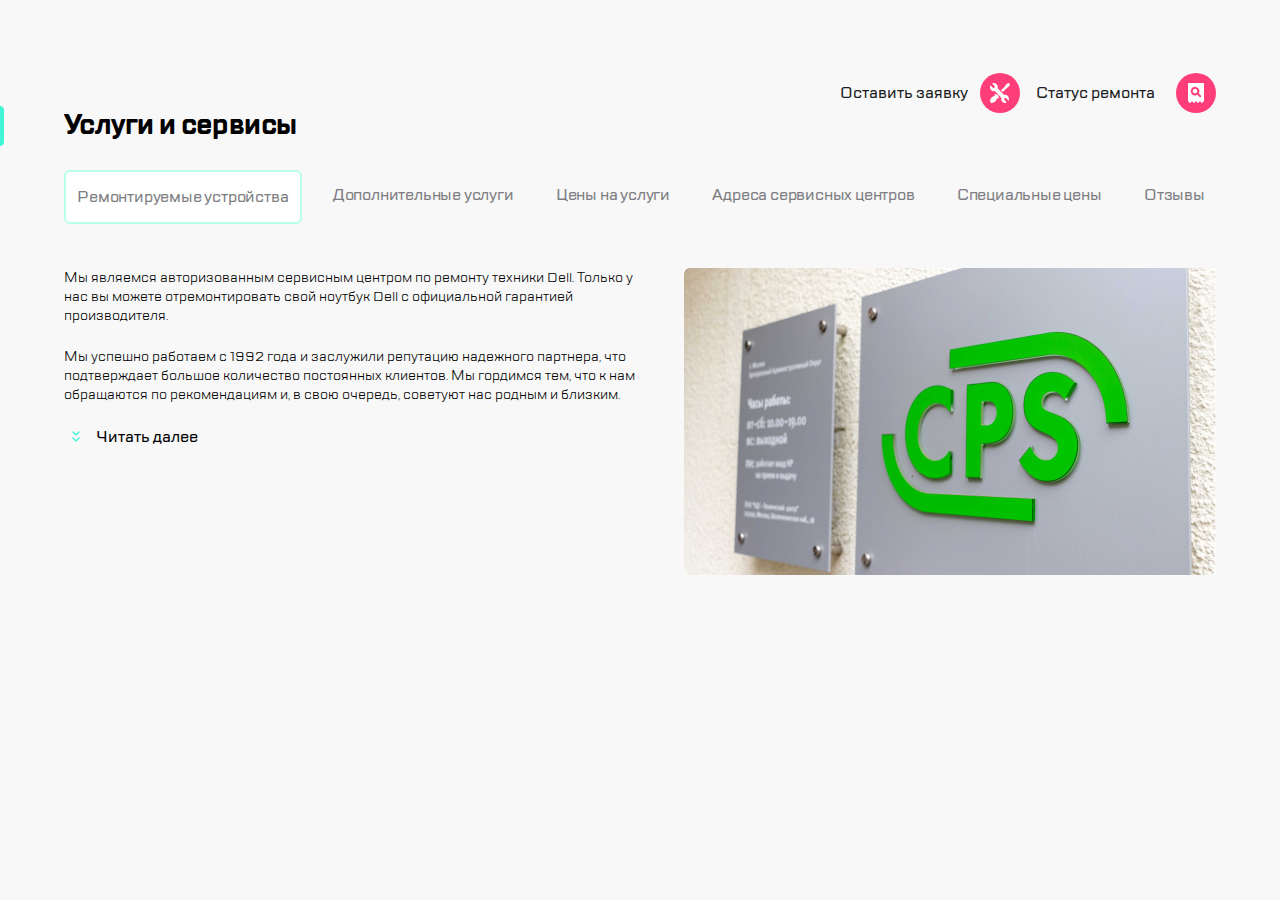
==== commit 4ba0a524: "правки" ====
--- a/index.html
+++ b/index.html
@@ -77,7 +77,7 @@
         </div>
       </div>
       <!--Навигация-->
-      <nav>
+      <nav class="nav">
         <ul class="slide-menu">
           <li class="slide-menu__button slide-menu__button--active button">
             <a href="#">Ремонтируемые устройства</a>
--- a/css/style.css
+++ b/css/style.css
@@ -172,22 +172,27 @@
   margin-left: 5vw;
   width: 100%;
 }
-
+.nav{
+ 
+  width: 1060px;
+ 
+  padding: 5vw;
+}
 .slide-menu {
   display: flex;
   flex-direction: row;
   flex-wrap: nowrap;
   white-space: nowrap;
-  width: 100%;
-  padding: 5vw;
-  position: relative;
-  width: 1060px;
-  height: 40px;
+  min-height: 40px;
+  position: relative;
+  width: 100%;
+
 }
 
 .slide-menu__button {
   list-style: none;
   background-color: #f8f8f8;
+  padding: 0.7rem;
 }
 .slide-menu__button > a {
   text-decoration: none;
@@ -197,17 +202,17 @@
   font-weight: 500;
   font-size: 1rem;
   letter-spacing: -0.2px;
-  padding: 0.7rem;
-}
-
-.slide-menu__button--active > a {
+  
+}
+
+.slide-menu__button--active {
   border-style: solid;
   border-color: #b8ffec;
   background-color: white;
   border-width: 2px;
   border-radius: 6px;
 }
-.slide-menu__button--active > a {
+.slide-menu__button--active > a{
   background-color: white;
 }
 .content {
@@ -306,11 +311,12 @@
   }
 
   .slide-menu {
-    width: calc(100% - 10vw);
-    height: 40px;
     flex-wrap: nowrap;
     overflow: hidden;
   }
+  .nav{
+    width: calc(100% - 10vw);
+  }
 
   .content {
     flex-direction: column;
@@ -318,7 +324,7 @@
 
   .slide-menu__button {
     width: auto;
-    min-width: 246px;
+   
   }
 
   .button--size-screen--medium {
@@ -361,10 +367,11 @@
   }
 
   .slide-menu {
-    width: calc(100% - 10vw);
-    height: 40px;
     flex-wrap: nowrap;
     overflow: hidden;
+  }
+  .nav{
+    width: calc(100% - 10vw);
   }
 }
 
@@ -391,9 +398,12 @@
 
   .slide-menu {
     display: flex;
-    width: 94%;
     flex-wrap: wrap;
-    padding-top: 8px;
+    justify-content: space-between;
+  }
+  .nav{
+    width: 90%;
+    padding: 2vw 5vw;
   }
 
   .content-text,
@@ -408,7 +418,6 @@
   .slide-menu__button {
     padding-top: 14px;
     padding-bottom: 14px;
-    min-width: 16%;
   }
 
   .slide-menu__button:last-child {
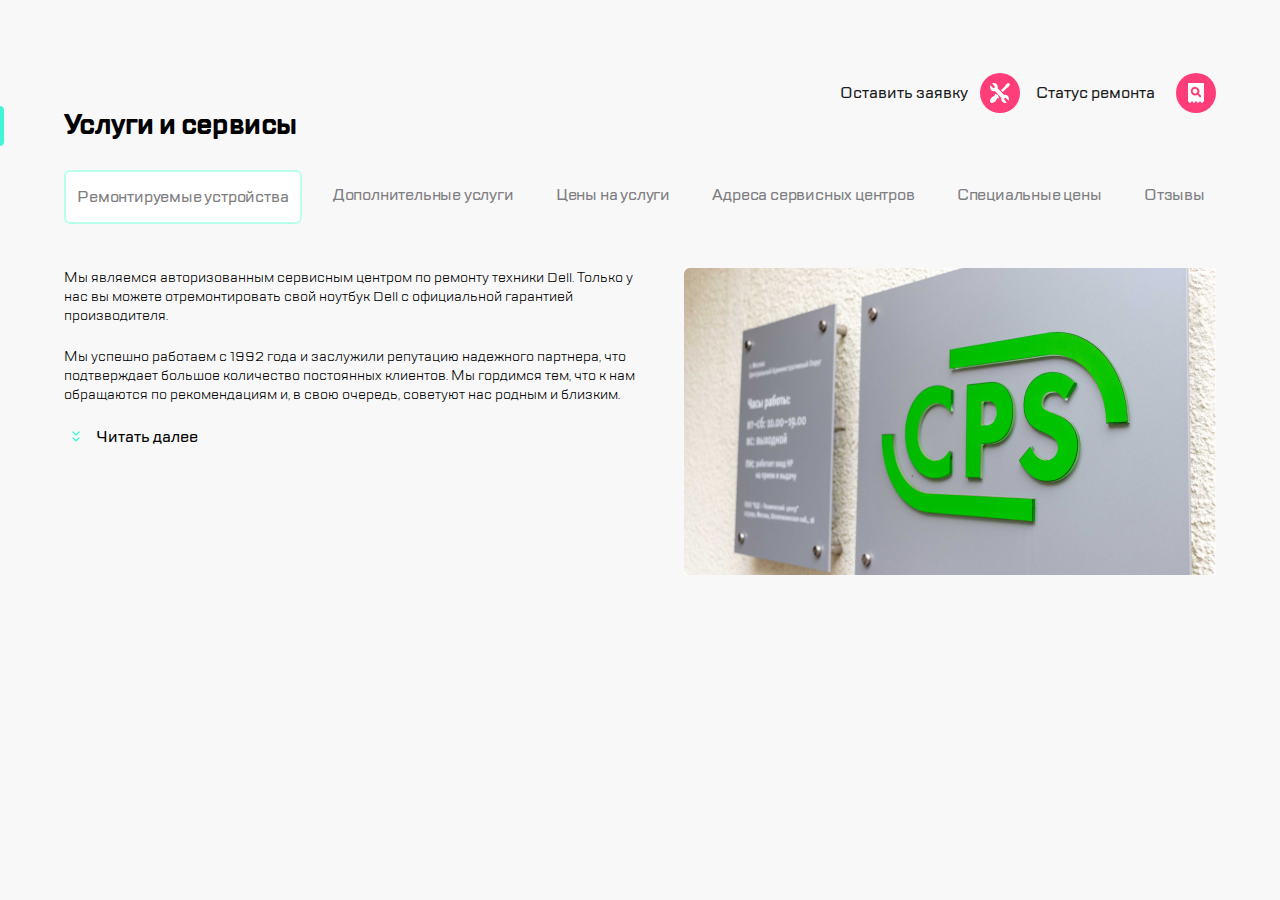
==== commit d5ded75c: "правки" ====
--- a/index.html
+++ b/index.html
@@ -79,22 +79,22 @@
       <!--Навигация-->
       <nav class="nav">
         <ul class="slide-menu">
-          <li class="slide-menu__button slide-menu__button--active button">
+          <li class="slide-menu__button slide-menu__button--active">
             <a href="#">Ремонтируемые устройства</a>
           </li>
-          <li class="slide-menu__button button">
+          <li class="slide-menu__button">
             <a href="#">Дополнительные услуги</a>
           </li>
-          <li class="slide-menu__button button">
+          <li class="slide-menu__button">
             <a href="#">Цены на услуги</a>
           </li>
-          <li class="slide-menu__button button">
+          <li class="slide-menu__button">
             <a href="#"> Адреса сервисных центров</a>
           </li>
-          <li class="slide-menu__button button">
+          <li class="slide-menu__button">
             <a href="#">Специальные цены</a>
           </li>
-          <li class="slide-menu__button button">
+          <li class="slide-menu__button">
             <a href="#">Отзывы</a>
           </li>
         </ul>
@@ -118,7 +118,7 @@
             </span>
           </p>
           <div class="read-more">
-            <button class="read-more__button button">Читать далее</button>
+            <button class="read-more__button">Читать далее</button>
           </div>
         </div>
         <div class="content-image">
--- a/css/style.css
+++ b/css/style.css
@@ -58,7 +58,11 @@
 }
 .button {
   border-style: none;
-  background-color: white;
+  width: 40px;
+  height: 40px;
+  background-color: #ff3e79;
+  background-repeat: no-repeat;
+  border-radius: 50%;
 }
 .right-part-header {
   display: flex;
@@ -70,58 +74,46 @@
   background-color: inherit;
 }
 .menu__button {
-  width: 40px;
-  height: 40px;
   margin-left: 5vw;
-  background-color: inherit;
 }
 .button--menu {
-  background-image: url("img/burger.svg");
+  background-image: url("data:image/svg+xml,%3Csvg width='18' height='16' viewBox='0 0 18 16' fill='none' xmlns='http://www.w3.org/2000/svg'%3E%3Cpath fill-rule='evenodd' clip-rule='evenodd' d='M0 1C0 0.447715 0.447715 0 1 0H17C17.5523 0 18 0.447715 18 1C18 1.55228 17.5523 2 17 2H1C0.447716 2 0 1.55228 0 1ZM0 8C0 7.44772 0.447715 7 1 7H9C9.55228 7 10 7.44772 10 8C10 8.55229 9.55229 9 9 9H1C0.447715 9 0 8.55229 0 8ZM1 14C0.447715 14 0 14.4477 0 15C0 15.5523 0.447716 16 1 16H13C13.5523 16 14 15.5523 14 15C14 14.4477 13.5523 14 13 14H1Z' fill='white'/%3E%3C/svg%3E");
+  background-position: center;
 }
 .repair__button {
-  width: 40px;
-  height: 40px;
   margin-right: 16px;
-  background-color: inherit;
 }
 .button--repair {
-  background-image: url("img/repair.svg");
+  background-image: url("data:image/svg+xml,%3Csvg width='20' height='20' viewBox='0 0 20 20' fill='none' xmlns='http://www.w3.org/2000/svg'%3E%3Cpath d='M8.25807 13.4583L8.66685 13.0494L6.94998 11.3322L6.54121 11.7411L6.33682 11.5367C6.0098 11.1687 5.68278 10.9643 5.35575 11.0052C5.11049 11.0052 4.9061 11.1687 4.74259 11.414C4.49732 11.8229 4.61996 12.2726 4.66083 12.5588C4.66083 12.6406 4.70171 12.6815 4.70171 12.7632C4.70171 12.8859 4.70171 13.0494 4.41557 13.0903C4.00679 13.213 3.47538 13.3356 2.94397 13.6218C2.20817 14.0307 1.71764 14.3987 1.4315 14.7666C-0.0809772 16.7291 0.000778159 18.4055 0.000778159 18.4872C0.000778159 18.6099 0.0416558 18.6917 0.123411 18.7325L1.22711 19.8773C1.30886 19.9591 1.39062 20 1.47237 20C1.47237 20 1.51325 20 1.59501 20C2.00378 20 3.47538 19.9182 5.19224 18.569C5.56014 18.2828 5.92804 17.7922 6.33682 17.0562C6.62296 16.5656 6.78647 16.0341 6.86823 15.5844C6.94998 15.2982 7.07262 15.2982 7.19525 15.2982C7.23613 15.2982 7.31788 15.339 7.39964 15.339C7.56315 15.3799 7.72666 15.4208 7.93105 15.4208C8.13544 15.4208 8.33983 15.3799 8.54421 15.2573C8.78948 15.0937 8.95299 14.8893 8.99387 14.644C9.03475 14.3169 8.87123 13.9898 8.50334 13.7036L8.25807 13.4583Z' fill='white'/%3E%3Cpath d='M16.884 4.87841L18.0188 4.32603C18.0609 4.28354 18.1449 4.24105 18.1869 4.19856L19.9101 1.86157C20.0362 1.69161 20.0362 1.43667 19.8681 1.3092L18.6913 0.119458C18.5652 -0.00801422 18.313 -0.0505049 18.1449 0.076967L15.8333 1.81908C15.7913 1.86157 15.7493 1.90406 15.7072 1.98905L15.1609 3.13629L11 7.21539L12.7652 9L16.884 4.87841Z' fill='white'/%3E%3Cpath d='M17.8527 13.0448C16.8636 12.0036 15.4393 11.6288 14.0941 12.0036L7.64527 5.17331C7.72439 4.79848 7.76396 4.46529 7.76396 4.09046C7.76396 3.04926 7.36832 2.00806 6.61661 1.21675C5.58796 0.0922529 4.04498 -0.282579 2.6207 0.217197C2.54157 0.258845 2.42288 0.383789 2.38331 0.550381C2.38331 0.675325 2.42288 0.800269 2.50201 0.925213L4.44062 2.96597C4.87582 3.42409 4.87582 4.21541 4.44062 4.67353C4.00542 5.13166 3.25371 5.13166 2.81851 4.67353L0.8799 2.63278C0.76121 2.54949 0.642519 2.50784 0.484265 2.54949C0.365574 2.54949 0.246884 2.67443 0.20732 2.79937C-0.267442 4.25705 0.0886295 5.88133 1.11728 6.96417C1.82943 7.75549 2.85808 8.17197 3.88673 8.17197C4.20324 8.17197 4.55931 8.13032 4.87582 8.04702L11.3642 14.8773C11.0082 16.2933 11.4038 17.7927 12.3533 18.8339C13.105 19.6252 14.0546 20 15.0832 20C15.5184 20 15.914 19.9167 16.3492 19.7918C16.4679 19.7501 16.5866 19.6252 16.6262 19.5002C16.6658 19.3753 16.6262 19.2087 16.5075 19.1254L14.5689 17.0846C14.3711 16.8764 14.2128 16.5432 14.2128 16.21C14.2128 15.8768 14.3315 15.5853 14.5689 15.3354C14.8063 15.0855 15.0832 14.9606 15.3997 14.9606C15.7162 14.9606 15.9932 15.0855 16.2306 15.3354L18.1692 17.3762C18.2879 17.4595 18.4065 17.5011 18.5252 17.5011C18.6439 17.4595 18.7626 17.3762 18.8022 17.2512C18.9209 16.8348 19 16.3766 19 15.9185C19 14.8356 18.6044 13.7944 17.8527 13.0448Z' fill='white'/%3E%3C/svg%3E%0A");
+  background-position: center;
 }
 .checkstatus__button {
-  width: 40px;
-  height: 40px;
   margin-right: 5vw;
-  background-color: inherit;
 }
 .button--checkstatus {
-  background-image: url("img/checkstatus.svg");
+  background-image: url("data:image/svg+xml,%0A%3Csvg width='16' height='20' viewBox='0 0 16 20' fill='none' xmlns='http://www.w3.org/2000/svg'%3E%3Cpath fill-rule='evenodd' clip-rule='evenodd' d='M0 1C0 0.447715 0.447715 0 1 0H15C15.5523 0 16 0.447716 16 1V18.5C15.1716 18.5 14.5 19.1715 14.5 19.9999H13.5C13.5 19.1715 12.8284 18.5 12 18.5C11.1716 18.5 10.5 19.1715 10.5 19.9999H9.5C9.49995 19.1715 8.8284 18.5 8 18.5C7.1716 18.5 6.50005 19.1715 6.5 19.9999H5.5C5.49995 19.1715 4.8284 18.5 4 18.5C3.1716 18.5 2.50005 19.1715 2.5 19.9999H1.5C1.49995 19.1715 0.828399 18.5 0 18.5V1ZM9.41631 11.7884C8.55357 12.3443 7.47034 12.5936 6.32961 12.3827C4.52743 12.0472 3.08953 10.5326 2.85946 8.71135C2.4952 5.82606 4.94922 3.42005 7.85379 3.88016C9.65596 4.16773 11.1034 5.64393 11.4006 7.43646C11.5828 8.5484 11.3239 9.57406 10.7871 10.4272L12.896 12.5265C13.2699 12.9003 13.2699 13.5138 12.896 13.8876C12.5126 14.2711 11.8991 14.2711 11.5252 13.8972L9.41631 11.7884ZM4.70582 8.05877C4.70582 6.75995 5.75994 5.70583 7.05876 5.70583C8.35758 5.70583 9.4117 6.75995 9.4117 8.05877C9.4117 9.3576 8.35758 10.4117 7.05876 10.4117C5.75994 10.4117 4.70582 9.3576 4.70582 8.05877Z' fill='white'/%3E%3C/svg%3E%0A");
+  background-position: center;
 }
 .call__button {
-  width: 40px;
-  height: 40px;
   margin-right: 2.5vw;
-  background-color: inherit;
 }
 .button--call {
-  background-image: url("img/call.svg");
+  background-image: url("data:image/svg+xml,%3Csvg width='19' height='18' viewBox='0 0 19 18' fill='none' xmlns='http://www.w3.org/2000/svg'%3E%3Cpath fill-rule='evenodd' clip-rule='evenodd' d='M2.23444 12.25L4.7226 11.96C5.32015 11.89 5.90791 12.1 6.32913 12.53L8.13158 14.37C10.9038 12.93 13.1765 10.62 14.5871 7.78L12.7748 5.93C12.3536 5.5 12.1479 4.9 12.2165 4.29L12.5006 1.77C12.6181 0.76 13.4508 0 14.4499 0H16.1446C17.2516 0 18.1724 0.94 18.1038 2.07C17.5846 10.61 10.894 17.43 2.53811 17.96C1.43117 18.03 0.510355 17.09 0.510355 15.96V14.23C0.500559 13.22 1.24505 12.37 2.23444 12.25Z' fill='white'/%3E%3C/svg%3E%0A");
+  background-position: center;
 }
 .chat__button {
-  width: 40px;
-  height: 40px;
   margin-right: 2.5vw;
-  background-color: inherit;
 }
 .button--chat {
-  background-image: url("img/chat.svg");
+  background-image: url("data:image/svg+xml,%0A%3Csvg width='20' height='20' viewBox='0 0 20 20' fill='none' xmlns='http://www.w3.org/2000/svg'%3E%3Cpath fill-rule='evenodd' clip-rule='evenodd' d='M18.0203 0H2.34688C1.26933 0 0.397491 0.9 0.397491 2L0.387695 20L4.30606 15H18.0203C19.0979 15 19.9795 14.1 19.9795 13V2C19.9795 0.9 19.0979 0 18.0203 0ZM11.1632 11H5.28565C4.74688 11 4.30606 10.55 4.30606 10C4.30606 9.45 4.74688 9 5.28565 9H11.1632C11.702 9 12.1428 9.45 12.1428 10C12.1428 10.55 11.702 11 11.1632 11ZM15.0816 6H5.28565C4.74688 6 4.30606 5.55 4.30606 5C4.30606 4.45 4.74688 4 5.28565 4H15.0816C15.6203 4 16.0612 4.45 16.0612 5C16.0612 5.55 15.6203 6 15.0816 6Z' fill='white'/%3E%3C/svg%3E%0A");
+  background-position: center;
 }
 .profile__button {
-  width: 40px;
-  height: 40px;
   margin-right: 5vw;
-  background-color: inherit;
 }
 .button--profile {
-  background-image: url("img/profile.svg");
+  background-image: url("data:image/svg+xml,%3Csvg width='20' height='18' viewBox='0 0 20 18' fill='none' xmlns='http://www.w3.org/2000/svg'%3E%3Cpath d='M10.5312 9C12.9658 9 14.9394 6.98528 14.9394 4.5C14.9394 2.01472 12.9658 0 10.5312 0C8.09665 0 6.12305 2.01472 6.12305 4.5C6.12305 6.98528 8.09665 9 10.5312 9Z' fill='white'/%3E%3Cpath d='M0.261365 16.6118C0.134359 17.3412 0.769386 18 1.55682 18H18.5247C19.3376 18 19.9472 17.3412 19.8202 16.6118C19.0835 12.4 14.994 10 10.0408 10C5.08756 10 0.997995 12.4 0.261365 16.6118Z' fill='white'/%3E%3C/svg%3E%0A");
+  background-position: center;
 }
 
 .header::before {
@@ -172,10 +164,9 @@
   margin-left: 5vw;
   width: 100%;
 }
-.nav{
- 
+.nav {
   width: 1060px;
- 
+
   padding: 5vw;
 }
 .slide-menu {
@@ -186,7 +177,6 @@
   min-height: 40px;
   position: relative;
   width: 100%;
-
 }
 
 .slide-menu__button {
@@ -202,7 +192,6 @@
   font-weight: 500;
   font-size: 1rem;
   letter-spacing: -0.2px;
-  
 }
 
 .slide-menu__button--active {
@@ -212,7 +201,7 @@
   border-width: 2px;
   border-radius: 6px;
 }
-.slide-menu__button--active > a{
+.slide-menu__button--active > a {
   background-color: white;
 }
 .content {
@@ -273,6 +262,7 @@
   padding: 0 0 5vw 7.5vw;
   font-size: 1rem;
   background-color: #f8f8f8;
+  border-style: none;
 }
 
 .content-text__text {
@@ -314,7 +304,7 @@
     flex-wrap: nowrap;
     overflow: hidden;
   }
-  .nav{
+  .nav {
     width: calc(100% - 10vw);
   }
 
@@ -324,7 +314,6 @@
 
   .slide-menu__button {
     width: auto;
-   
   }
 
   .button--size-screen--medium {
@@ -370,7 +359,7 @@
     flex-wrap: nowrap;
     overflow: hidden;
   }
-  .nav{
+  .nav {
     width: calc(100% - 10vw);
   }
 }
@@ -401,7 +390,7 @@
     flex-wrap: wrap;
     justify-content: space-between;
   }
-  .nav{
+  .nav {
     width: 90%;
     padding: 2vw 5vw;
   }
